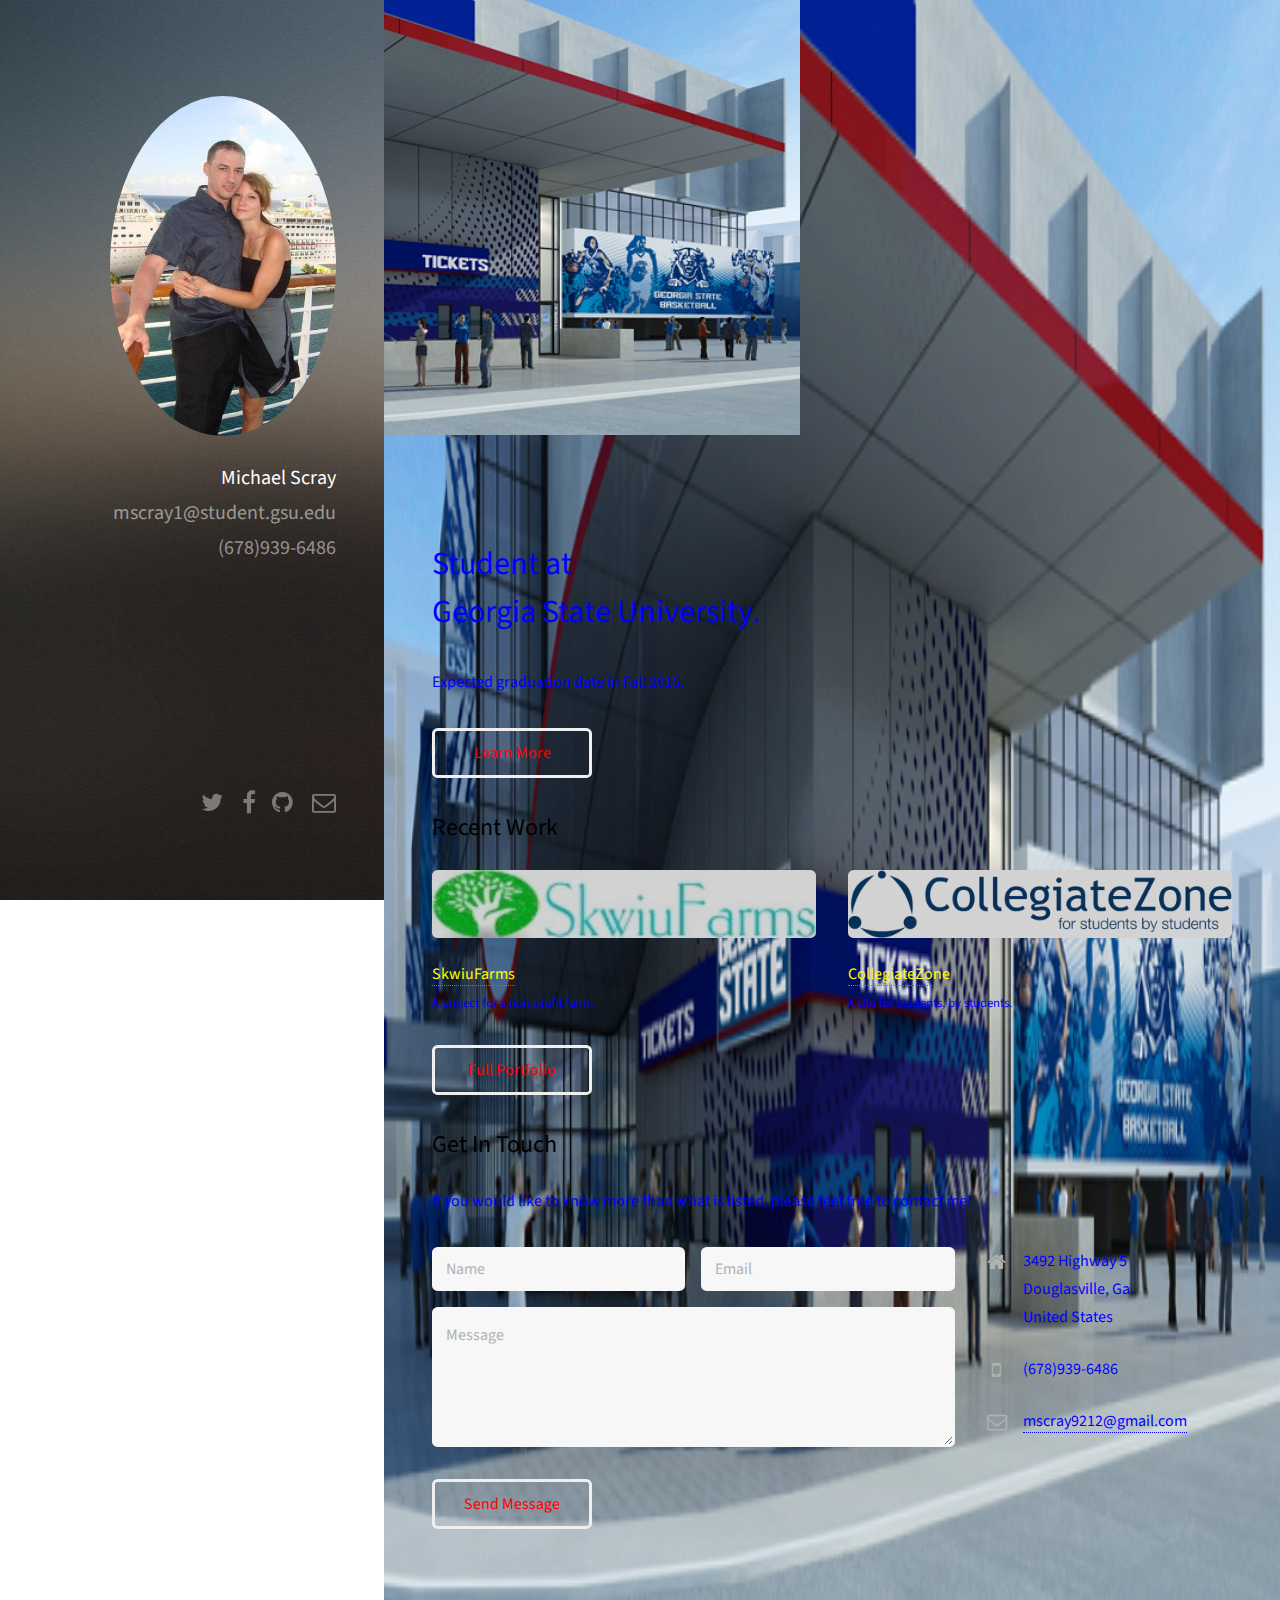
==== index.html @ 7fb7ee99 "Initial checkin for Profiles" ====
<!DOCTYPE HTML>
<!--
	Strata by HTML5 UP
	html5up.net | @n33co
	Free for personal and commercial use under the CCA 3.0 license (html5up.net/license)
-->
<html>
	<head>
	<font color="blue">
		<title>Michael Scray</title>
		<meta http-equiv="content-type" content="text/html; charset=utf-8" />
		<meta name="description" content="" />
		<meta name="keywords" content="" />
		<!--[if lte IE 8]><script src="css/ie/html5shiv.js"></script><![endif]-->
		<script src="js/jquery.min.js"></script>
		<script src="js/jquery.poptrox.min.js"></script>
		<script src="js/skel.min.js"></script>
		<script src="js/init.js"></script>
		<noscript>
			<link rel="stylesheet" href="css/skel.css" />
			<link rel="stylesheet" href="css/style.css" />
			<link rel="stylesheet" href="css/style-xlarge.css" />
		</noscript>
		<!--[if lte IE 8]><link rel="stylesheet" href="css/ie/v8.css" /><![endif]-->
	</head>
	<body id="top">
		<image src = "../images/GeorgiaState.jpg" class="body">

		<!-- Header -->
			<header id="header">
				<a href="#" class="image avatar"><img src="images/MichaelScray.jpg" alt="" /></a>
				<h1><strong>Michael Scray</strong><br />
				<br>mscray1@student.gsu.edu<br />
				<br>(678)939-6486 <br/>
				</h1>
			</header>

		<!-- Main -->
			<div id="main">
				<!-- One -->
					<section id="one">
						<header class="major">
							<h2><font color="blue">Student at<br />
							Georgia State University.</font></h2>
						</header>
						<font color="blue">
						<p>Expected graduation date in Fall 2015.</p>
						</font>
						<ul class="actions">
							<li><a href="https://www.linkedin.com/pub/michael-scray/62/291/188" class="button">Learn More</a></li>
						</ul>
					</section>

				<!-- Two -->
					<section id="two">
					<!-- Current log size is 1000 x 177!!!!! -->
						<h2><font color="black">Recent Work</font></h2>
						<div class="row">
							<article class="6u 12u$(xsmall) work-item">
								<a href="images/fulls/01.jpg" class="image fit thumb"><img src="images/SFlogo.jpg" alt="SkwiuFarms" /></a>
								<h3><a href="http://www.ironduke.cs.gsu.edu/~scray/index.html"> <font color="yellow">SkwiuFarms</font></a></h3>
								<p>A project for a non-profit farm.</p>
							</article>
							<article class="6u$ 12u$(xsmall) work-item">
								<a href="images/fulls/02.jpg" class="image fit thumb"><img src="images/CZlogo.png" alt="CollegiateZone" /></a>
								<h3><a href="http://www.collegiatezone.org"> <font color="yellow">CollegiateZone</font></a></h3>
								<p>A site for students, by students.</p>
							</article>
						</div>
						<ul class="actions">
							<li><a href="#" class="button">Full Portfolio</a></li>
						</ul>
					</section>

				<!-- Three -->
					<section id="three">
						<h2><font color="black">Get In Touch</font></h2>
						<p>If you would like to know more than what is listed, please feel free to contact me!</p>
						<div class="row">
							<div class="8u 12u$(small)">
								<form method="post" action="#">
									<div class="row uniform 50%">
										<div class="6u 12u$(xsmall)"><input type="text" name="name" id="name" placeholder="Name" /></div>
										<div class="6u$ 12u$(xsmall)"><input type="email" name="email" id="email" placeholder="Email" /></div>
										<div class="12u$"><textarea name="message" id="message" placeholder="Message" rows="4"></textarea></div>
									</div>
								</form>
								<ul class="actions">
									<li><input type="submit" value="Send Message"/></li>
								</ul>
							</div>
							<div class="4u$ 12u$(small)">
								<ul class="labeled-icons">
									<li>
										<h3 class="icon fa-home"><span class="label">Address</span></h3>
										3492 Highway 5<br />
										Douglasville, Ga.<br />
										United States
									</li>
									<li>
										<h3 class="icon fa-mobile"><span class="label">Phone</span></h3>
										(678)939-6486
									</li>
									<li>
										<h3 class="icon fa-envelope-o"><span class="label">Email</span></h3>
										<a href="mail.google.com">mscray9212@gmail.com</a>
									</li>
								</ul>
							</div>
						</div>
					</section>
					</font>

				<!-- Four -->
				<!--
					<section id="four">
						<h2>Elements</h2>

						<section>
							<h4>Text</h4>
							<p>This is <b>bold</b> and this is <strong>strong</strong>. This is <i>italic</i> and this is <em>emphasized</em>.
							This is <sup>superscript</sup> text and this is <sub>subscript</sub> text.
							This is <u>underlined</u> and this is code: <code>for (;;) { ... }</code>. Finally, <a href="#">this is a link</a>.</p>
							<hr />
							<header>
								<h4>Heading with a Subtitle</h4>
								<p></p>
							</header>
							<p></p>
							<header>
								<h5>Heading with a Subtitle</h5>
								<p></p>
							</header>
							<p></p>
							<hr />
							<h2>Heading Level 2</h2>
							<h3>Heading Level 3</h3>
							<h4>Heading Level 4</h4>
							<h5>Heading Level 5</h5>
							<h6>Heading Level 6</h6>
							<hr />
							<h5>Blockquote</h5>
							<blockquote></blockquote>
							<h5>Preformatted</h5>
							<pre><code>i = 0;

		while (!deck.isInOrder()) {
			print 'Iteration ' + i;
			deck.shuffle();
			i++;
		}

		print 'It took ' + i + ' iterations to sort the deck.';</code></pre>
						</section>

						<section>
							<h4>Lists</h4>
							<div class="row">
								<div class="6u 12u$(xsmall)">
									<h5>Unordered</h5>
									<ul>
									</ul>
									<h5>Alternate</h5>
									<ul class="alt">
									</ul>
								</div>
								<div class="6u$ 12u$(xsmall)">
									<h5>Ordered</h5>
									<ol>
									</ol>
									<h5>Icons</h5>
									<ul class="icons">
										<li><a href="#" class="icon fa-twitter"><span class="label">Twitter</span></a></li>
										<li><a href="#" class="icon fa-facebook"><span class="label">Facebook</span></a></li>
										<li><a href="#" class="icon fa-instagram"><span class="label">Instagram</span></a></li>
										<li><a href="#" class="icon fa-github"><span class="label">Github</span></a></li>
										<li><a href="#" class="icon fa-dribbble"><span class="label">Dribbble</span></a></li>
										<li><a href="#" class="icon fa-tumblr"><span class="label">Tumblr</span></a></li>
									</ul>
								</div>
							</div>
							<h5>Actions</h5>
							<ul class="actions">
								<li><a href="#" class="button special">Default</a></li>
								<li><a href="#" class="button">Default</a></li>
							</ul>
							<ul class="actions small">
								<li><a href="#" class="button special small">Small</a></li>
								<li><a href="#" class="button small">Small</a></li>
							</ul>
							<div class="row">
									<ul class="actions vertical">
										<li><a href="#" class="button special">Default</a></li>
										<li><a href="#" class="button">Default</a></li>
									</ul>
								</div>
								<div class="6u$ 12u$(small)">
									<ul class="actions vertical small">
										<li><a href="#" class="button special small">Small</a></li>
										<li><a href="#" class="button small">Small</a></li>
									</ul>
								</div>
								<div class="6u 12u$(small)">
									<ul class="actions vertical">
										<li><a href="#" class="button special fit">Default</a></li>
										<li><a href="#" class="button fit">Default</a></li>
									</ul>
								</div>
								<div class="6u$ 12u$(small)">
									<ul class="actions vertical small">
										<li><a href="#" class="button special small fit">Small</a></li>
										<li><a href="#" class="button small fit">Small</a></li>
									</ul>
								</div>
							</div>
						</section>

						
						<section>
							<h4>Buttons</h4>
							<ul class="actions">
								<li><a href="#" class="button special">Special</a></li>
								<li><a href="#" class="button">Default</a></li>
							</ul>
							<ul class="actions">
								<li><a href="#" class="button big">Big</a></li>
								<li><a href="#" class="button">Default</a></li>
								<li><a href="#" class="button small">Small</a></li>
							</ul>
							<ul class="actions fit">
								<li><a href="#" class="button special fit">Fit</a></li>
								<li><a href="#" class="button fit">Fit</a></li>
							</ul>
							<ul class="actions fit small">
								<li><a href="#" class="button special fit small">Fit + Small</a></li>
								<li><a href="#" class="button fit small">Fit + Small</a></li>
							</ul>
							<ul class="actions">
								<li><a href="#" class="button special icon fa-download">Icon</a></li>
								<li><a href="#" class="button icon fa-download">Icon</a></li>
							</ul>
							<ul class="actions">
								<li><span class="button special disabled">Special</span></li>
								<li><span class="button disabled">Default</span></li>
							</ul>
						</section>

						<section>
							<h4>Form</h4>
							<form method="post" action="#">
								<div class="row uniform 50%">
									<div class="6u 12u$(xsmall)">
										<input type="text" name="demo-name" id="demo-name" value="" placeholder="Name" />
									</div>
									<div class="6u$ 12u$(xsmall)">
										<input type="email" name="demo-email" id="demo-email" value="" placeholder="Email" />
									</div>
									<div class="12u$">
										<div class="select-wrapper">
											<select name="demo-category" id="demo-category">
												<option value="">- Category -</option>
												<option value="1">Manufacturing</option>
												<option value="1">Shipping</option>
												<option value="1">Administration</option>
												<option value="1">Human Resources</option>
											</select>
										</div>
									</div>
									<div class="4u 12u$(small)">
										<input type="radio" id="demo-priority-low" name="demo-priority" checked>
										<label for="demo-priority-low">Low Priority</label>
									</div>
									<div class="4u 12u$(small)">
										<input type="radio" id="demo-priority-normal" name="demo-priority">
										<label for="demo-priority-normal">Normal Priority</label>
									</div>
									<div class="4u$ 12u(small)">
										<input type="radio" id="demo-priority-high" name="demo-priority">
										<label for="demo-priority-high">High Priority</label>
									</div>
									<div class="6u 12u$(small)">
										<input type="checkbox" id="demo-copy" name="demo-copy">
										<label for="demo-copy">Email me a copy of this message</label>
									</div>
									<div class="6u$ 12u$(small)">
										<input type="checkbox" id="demo-human" name="demo-human" checked>
										<label for="demo-human">I am a human and not a robot</label>
									</div>
									<div class="12u$">
										<textarea name="demo-message" id="demo-message" placeholder="Enter your message" rows="6"></textarea>
									</div>
									<div class="12u$">
										<ul class="actions">
											<li><input type="submit" value="Send Message" class="special" /></li>
											<li><input type="reset" value="Reset" /></li>
										</ul>
									</div>
								</div>
							</form>
						</section>

						<section>
							<h4>Image</h4>
							<h5>Fit</h5>
							<div class="box alt">
								<div class="row 50% uniform">
									<div class="12u$"><span class="image fit"><img src="images/fulls/05.jpg" alt="" /></span></div>
									<div class="4u"><span class="image fit"><img src="images/thumbs/01.jpg" alt="" /></span></div>
									<div class="4u"><span class="image fit"><img src="images/thumbs/02.jpg" alt="" /></span></div>
									<div class="4u$"><span class="image fit"><img src="images/thumbs/03.jpg" alt="" /></span></div>
									<div class="4u"><span class="image fit"><img src="images/thumbs/04.jpg" alt="" /></span></div>
									<div class="4u"><span class="image fit"><img src="images/thumbs/05.jpg" alt="" /></span></div>
									<div class="4u$"><span class="image fit"><img src="images/thumbs/06.jpg" alt="" /></span></div>
									<div class="4u"><span class="image fit"><img src="images/thumbs/03.jpg" alt="" /></span></div>
									<div class="4u"><span class="image fit"><img src="images/thumbs/02.jpg" alt="" /></span></div>
									<div class="4u$"><span class="image fit"><img src="images/thumbs/01.jpg" alt="" /></span></div>
								</div>
							</div>
							<h5>Left &amp; Right</h5>
							<p><span class="image left"><img src="images/avatar.jpg" alt="SFlogo.jpg" /></span></p>
							<p><span class="image right"><img src="images/avatar.jpg" alt="CZlogo.png" /></span></p>
						</section>

					</section>
				-->

			</div>

		<!-- Footer -->
			<footer id="footer">
				<ul class="icons">	
					<li><a href="https://twitter.com/mscray9212" class="icon fa-twitter"><span class="label">Twitter</span></a></li>
					<li><a href="https://www.facebook.com/michael.scray.7" class="icon fa-facebook"><span class="label">Facebook</span></a>
					<li><a href="https://github.com/mscray9212" class="icon fa-github"><span class="label">Github</span></a></li>
					<li><a href="#" class="icon fa-envelope-o"><span class="label">Email</span></a></li>
				</ul>
			</footer>

	</body>
</html>
---- css/skel.css ----
/* Resets (http://meyerweb.com/eric/tools/css/reset/ | v2.0 | 20110126 | License: none (public domain)) */

	html,body,div,span,applet,object,iframe,h1,h2,h3,h4,h5,h6,p,blockquote,pre,a,abbr,acronym,address,big,cite,code,del,dfn,em,img,ins,kbd,q,s,samp,small,strike,strong,sub,sup,tt,var,b,u,i,center,dl,dt,dd,ol,ul,li,fieldset,form,label,legend,table,caption,tbody,tfoot,thead,tr,th,td,article,aside,canvas,details,embed,figure,figcaption,footer,header,hgroup,menu,nav,output,ruby,section,summary,time,mark,audio,video{margin:0;padding:0;border:0;font-size:100%;font:inherit;vertical-align:baseline;}article,aside,details,figcaption,figure,footer,header,hgroup,menu,nav,section{display:block;}body{line-height:1;}ol,ul{list-style:none;}blockquote,q{quotes:none;}blockquote:before,blockquote:after,q:before,q:after{content:'';content:none;}table{border-collapse:collapse;border-spacing:0;}body{-webkit-text-size-adjust:none}

/* Box Model */

	*, *:before, *:after {
		-moz-box-sizing: border-box;
		-webkit-box-sizing: border-box;
		box-sizing: border-box;
	}

/* Container */

	.container {
		margin-left: auto;
		margin-right: auto;

		/* width: (containers) */
		width: 100%;
	}

	/* Modifiers */

		/* 125% */
			.container.\31 25\25 {
				width: 100%;

				/* max-width: (containers * 1.25) */
				max-width: 125%;

				/* min-width: (containers) */
				min-width: 100%;
			}

		/* 75% */
			.container.\37 5\25 {

				/* width: (containers * 0.75) */
				width: 75%;

			}

		/* 50% */
			.container.\35 0\25 {

				/* width: (containers * 0.50) */
				width: 50%;

			}

		/* 25% */
			.container.\32 5\25 {

				/* width: (containers * 0.25) */
				width: 25%;

			}

/* Grid */

	.row {
		border-bottom: solid 1px transparent;
	}

	.row > * {
		float: left;
	}

	.row:after, .row:before {
		content: '';
		display: block;
		clear: both;
		height: 0;
	}

	.row.uniform > * > :first-child {
		margin-top: 0;
	}

	.row.uniform > * > :last-child {
		margin-bottom: 0;
	}

	/* Gutters */

		/* Normal */

			.row > * {
				/* padding: (gutters.horizontal) 0 0 (gutters.vertical) */
				padding: 0 0 0 2.5em;
			}

			.row {
				/* margin: -(gutters.horizontal) 0 -1px -(gutters.vertical) */
				margin: 0 0 -1px -2.5em;
			}

			.row.uniform > * {
				/* padding: (gutters.vertical) 0 0 (gutters.vertical) */
				padding: 2.5em 0 0 2.5em;
			}

			.row.uniform {
				/* margin: -(gutters.vertical) 0 -1px -(gutters.vertical) */
				margin: -2.5em 0 -1px -2.5em;
			}

		/* 200% */

			.row.\32 00\25 > * {
				/* padding: (gutters.horizontal) 0 0 (gutters.vertical) */
				padding: 0 0 0 5em;
			}

			.row.\32 00\25 {
				/* margin: -(gutters.horizontal) 0 -1px -(gutters.vertical) */
				margin: 0 0 -1px -5em;
			}

			.row.uniform.\32 00\25 > * {
				/* padding: (gutters.vertical) 0 0 (gutters.vertical) */
				padding: 5em 0 0 5em;
			}

			.row.uniform.\32 00\25 {
				/* margin: -(gutters.vertical) 0 -1px -(gutters.vertical) */
				margin: -5em 0 -1px -5em;
			}

		/* 150% */

			.row.\31 50\25 > * {
				/* padding: (gutters.horizontal) 0 0 (gutters.vertical) */
				padding: 0 0 0 3.75em;
			}

			.row.\31 50\25 {
				/* margin: -(gutters.horizontal) 0 -1px -(gutters.vertical) */
				margin: 0 0 -1px -3.75em;
			}

			.row.uniform.\31 50\25 > * {
				/* padding: (gutters.vertical) 0 0 (gutters.vertical) */
				padding: 3.75em 0 0 3.75em;
			}

			.row.uniform.\31 50\25 {
				/* margin: -(gutters.vertical) 0 -1px -(gutters.vertical) */
				margin: -3.75em 0 -1px -3.75em;
			}

		/* 50% */

			.row.\35 0\25 > * {
				/* padding: (gutters.horizontal) 0 0 (gutters.vertical) */
				padding: 0 0 0 1.25em;
			}

			.row.\35 0\25 {
				/* margin: -(gutters.horizontal) 0 -1px -(gutters.vertical) */
				margin: 0 0 -1px -1.25em;
			}

			.row.uniform.\35 0\25 > * {
				/* padding: (gutters.vertical) 0 0 (gutters.vertical) */
				padding: 1.25em 0 0 1.25em;
			}

			.row.uniform.\35 0\25 {
				/* margin: -(gutters.vertical) 0 -1px -(gutters.vertical) */
				margin: -1.25em 0 -1px -1.25em;
			}

		/* 25% */

			.row.\32 5\25 > * {
				/* padding: (gutters.horizontal) 0 0 (gutters.vertical) */
				padding: 0 0 0 0.625em;
			}

			.row.\32 5\25 {
				/* margin: -(gutters.horizontal) 0 -1px -(gutters.vertical) */
				margin: 0 0 -1px -0.625em;
			}

			.row.uniform.\32 5\25 > * {
				/* padding: (gutters.vertical) 0 0 (gutters.vertical) */
				padding: 0.625em 0 0 0.625em;
			}

			.row.uniform.\32 5\25 {
				/* margin: -(gutters.vertical) 0 -1px -(gutters.vertical) */
				margin: -0.625em 0 -1px -0.625em;
			}

		/* 0% */

			.row.\30 \25 > * {
				padding: 0;
			}

			.row.\30 \25 {
				margin: 0 0 -1px 0;
			}

	/* Cells */

		.\31 2u, .\31 2u\24 { width: 100%; clear: none; margin-left: 0; }
		.\31 1u, .\31 1u\24 { width: 91.6666666667%; clear: none; margin-left: 0; }
		.\31 0u, .\31 0u\24 { width: 83.3333333333%; clear: none; margin-left: 0; }
		.\39 u, .\39 u\24 { width: 75%; clear: none; margin-left: 0; }
		.\38 u, .\38 u\24 { width: 66.6666666667%; clear: none; margin-left: 0; }
		.\37 u, .\37 u\24 { width: 58.3333333333%; clear: none; margin-left: 0; }
		.\36 u, .\36 u\24 { width: 50%; clear: none; margin-left: 0; }
		.\35 u, .\35 u\24 { width: 41.6666666667%; clear: none; margin-left: 0; }
		.\34 u, .\34 u\24 { width: 33.3333333333%; clear: none; margin-left: 0; }
		.\33 u, .\33 u\24 { width: 25%; clear: none; margin-left: 0; }
		.\32 u, .\32 u\24 { width: 16.6666666667%; clear: none; margin-left: 0; }
		.\31 u, .\31 u\24 { width: 8.3333333333%; clear: none; margin-left: 0; }

		.\31 2u\24 + *,
		.\31 1u\24 + *,
		.\31 0u\24 + *,
		.\39 u\24 + *,
		.\38 u\24 + *,
		.\37 u\24 + *,
		.\36 u\24 + *,
		.\35 u\24 + *,
		.\34 u\24 + *,
		.\33 u\24 + *,
		.\32 u\24 + *,
		.\31 u\24 + * {
			clear: left;
		}

		.\-11u { margin-left: 91.6666666667% }
		.\-10u { margin-left: 83.3333333333% }
		.\-9u { margin-left: 75% }
		.\-8u { margin-left: 66.6666666667% }
		.\-7u { margin-left: 58.3333333333% }
		.\-6u { margin-left: 50% }
		.\-5u { margin-left: 41.6666666667% }
		.\-4u { margin-left: 33.3333333333% }
		.\-3u { margin-left: 25% }
		.\-2u { margin-left: 16.6666666667% }
		.\-1u { margin-left: 8.3333333333% }
---- css/style.css ----
@import url(font-awesome.min.css);
@import url("http://fonts.googleapis.com/css?family=Source+Sans+Pro:400,400italic");

/*
	Strata by HTML5 UP
	html5up.net | @n33co
	Free for personal and commercial use under the CCA 3.0 license (html5up.net/license)
*/

/* Basic */

	body {
		background: url("../images/GeorgiaState.jpg");
		/*overflow: hidden;*/
		background-size: 70% 100%;
    	background-repeat: no-repeat;
    	background-position: right;
    	/*background-repeat: no repeat;*/
	}

		body.is-loading *, body.is-loading *:before, body.is-loading *:after {
			-moz-animation: none !important;
			-webkit-animation: none !important;
			-o-animation: none !important;
			-ms-animation: none !important;
			animation: none !important;
			-moz-transition: none !important;
			-webkit-transition: none !important;
			-o-transition: none !important;
			-ms-transition: none !important;
			transition: none !important;
		}
	
	/*.fill {
		overflow: hidden;
		background-size: cover;
		background-position: center;
		background-image:"../images/GeorgiaState.jpg";
	}*/

	body, input, select, textarea {
		color: #a2a2a2;
		font-family: "Source Sans Pro", Helvetica, sans-serif;
		font-size: 16pt;
		font-weight: 400;
		line-height: 1.75em;
	}

	a {
		-moz-transition: color 0.2s ease-in-out, border-color 0.2s ease-in-out;
		-webkit-transition: color 0.2s ease-in-out, border-color 0.2s ease-in-out;
		-o-transition: color 0.2s ease-in-out, border-color 0.2s ease-in-out;
		-ms-transition: color 0.2s ease-in-out, border-color 0.2s ease-in-out;
		transition: color 0.2s ease-in-out, border-color 0.2s ease-in-out;
		border-bottom: dotted 1px;
		color: #49bf9d;
		text-decoration: none;
	}

		a:hover {
			border-bottom-color: transparent;
			color: #49bf9d !important;
			text-decoration: none;
		}

	strong, b {
		color: #787878;
		font-weight: 400;
	}

	em, i {
		font-style: italic;
	}

	p {
		margin: 0 0 2em 0;
	}

	h1, h2, h3, h4, h5, h6 {
		color: #787878;
		font-weight: 400;
		line-height: 1em;
		margin: 0 0 1em 0;
	}

		h1 a, h2 a, h3 a, h4 a, h5 a, h6 a {
			color: inherit;
			text-decoration: none;
		}

	h1 {
		font-size: 2em;
		line-height: 1.5em;
	}

	h2 {
		font-size: 1.5em;
		line-height: 1.5em;
	}

	h3 {
		font-size: 1.25em;
		line-height: 1.5em;
	}

	h4 {
		font-size: 1.1em;
		line-height: 1.5em;
	}

	h5 {
		font-size: 0.9em;
		line-height: 1.5em;
	}

	h6 {
		font-size: 0.7em;
		line-height: 1.5em;
	}

	sub {
		font-size: 0.8em;
		position: relative;
		top: 0.5em;
	}

	sup {
		font-size: 0.8em;
		position: relative;
		top: -0.5em;
	}

	hr {
		border: 0;
		border-bottom: solid 2px #efefef;
		margin: 2em 0;
	}

		hr.major {
			margin: 3em 0;
		}

	blockquote {
		border-left: solid 6px #efefef;
		font-style: italic;
		margin: 0 0 2em 0;
		padding: 0.5em 0 0.5em 1.5em;
	}

	code {
		background: #f7f7f7;
		border-radius: 0.35em;
		border: solid 2px #efefef;
		font-family: "Courier New", monospace;
		font-size: 0.9em;
		margin: 0 0.25em;
		padding: 0.25em 0.65em;
	}

	pre {
		-webkit-overflow-scrolling: touch;
		font-family: "Courier New", monospace;
		font-size: 0.9em;
		margin: 0 0 2em 0;
	}

		pre code {
			display: block;
			line-height: 1.75em;
			padding: 1em 1.5em;
			overflow-x: auto;
		}

	.align-left {
		text-align: left;
	}

	.align-center {
		text-align: center;
	}

	.align-right {
		text-align: right;
	}

/* Section/Article */

	section.special, article.special {
		text-align: center;
	}

	header p {
		color: #b2b2b2;
		position: relative;
		margin: 0 0 1.5em 0;
	}

	header h2 + p {
		font-size: 1.25em;
		margin-top: -1em;
		line-height: 1.5em;
	}

	header h3 + p {
		font-size: 1.1em;
		margin-top: -0.8em;
		line-height: 1.5em;
	}

	header h4 + p,
	header h5 + p,
	header h6 + p {
		font-size: 0.9em;
		margin-top: -0.6em;
		line-height: 1.5em;
	}

	header.major h2 {
		font-size: 2em;
	}

/* Form */

	form {
		margin: 0 0 2em 0;
	}

	label {
		color: #787878;
		display: block;
		font-size: 0.9em;
		font-weight: 400;
		margin: 0 0 1em 0;
	}

	input[type="text"],
	input[type="password"],
	input[type="email"],
	select,
	textarea {
		-moz-appearance: none;
		-webkit-appearance: none;
		-o-appearance: none;
		-ms-appearance: none;
		appearance: none;
		background: #f7f7f7;
		border-radius: 0.35em;
		border: solid 2px transparent;
		color: inherit;
		display: block;
		outline: 0;
		padding: 0 0.75em;
		text-decoration: none;
		width: 100%;
	}

		input[type="text"]:invalid,
		input[type="password"]:invalid,
		input[type="email"]:invalid,
		select:invalid,
		textarea:invalid {
			box-shadow: none;
		}

		input[type="text"]:focus,
		input[type="password"]:focus,
		input[type="email"]:focus,
		select:focus,
		textarea:focus {
			border-color: #49bf9d;
		}

	.select-wrapper {
		text-decoration: none;
		display: block;
		position: relative;
	}

		.select-wrapper:before {
			-moz-osx-font-smoothing: grayscale;
			-webkit-font-smoothing: antialiased;
			font-family: FontAwesome;
			font-style: normal;
			font-weight: normal;
			text-transform: none !important;
		}

		.select-wrapper:before {
			color: #dfdfdf;
			content: '\f078';
			display: block;
			height: 2.75em;
			line-height: 2.75em;
			pointer-events: none;
			position: absolute;
			right: 0;
			text-align: center;
			top: 0;
			width: 2.75em;
		}

		.select-wrapper select::-ms-expand {
			display: none;
		}

	input[type="text"],
	input[type="password"],
	input[type="email"],
	select {
		height: 2.75em;
	}

	textarea {
		padding: 0.75em;
	}

	input[type="checkbox"],
	input[type="radio"] {
		-moz-appearance: none;
		-webkit-appearance: none;
		-o-appearance: none;
		-ms-appearance: none;
		appearance: none;
		display: block;
		float: left;
		margin-right: -2em;
		opacity: 0;
		width: 1em;
		z-index: -1;
	}

		input[type="checkbox"] + label,
		input[type="radio"] + label {
			text-decoration: none;
			color: #a2a2a2;
			cursor: pointer;
			display: inline-block;
			font-size: 1em;
			font-weight: 400;
			padding-left: 2.4em;
			padding-right: 0.75em;
			position: relative;
		}

			input[type="checkbox"] + label:before,
			input[type="radio"] + label:before {
				-moz-osx-font-smoothing: grayscale;
				-webkit-font-smoothing: antialiased;
				font-family: FontAwesome;
				font-style: normal;
				font-weight: normal;
				text-transform: none !important;
			}

			input[type="checkbox"] + label:before,
			input[type="radio"] + label:before {
				background: #f7f7f7;
				border-radius: 0.35em;
				border: solid 2px transparent;
				content: '';
				display: inline-block;
				height: 1.65em;
				left: 0;
				line-height: 1.58125em;
				position: absolute;
				text-align: center;
				top: 0;
				width: 1.65em;
			}

		input[type="checkbox"]:checked + label:before,
		input[type="radio"]:checked + label:before {
			background: #787878;
			border-color: #787878;
			color: #fff;
			content: '\f00c';
		}

		input[type="checkbox"]:focus + label:before,
		input[type="radio"]:focus + label:before {
			border-color: #49bf9d;
		}

	input[type="checkbox"] + label:before {
		border-radius: 0.35em;
	}

	input[type="radio"] + label:before {
		border-radius: 100%;
	}

	::-webkit-input-placeholder {
		color: #b2b2b2 !important;
		opacity: 1.0;
	}

	:-moz-placeholder {
		color: #b2b2b2 !important;
		opacity: 1.0;
	}

	::-moz-placeholder {
		color: #b2b2b2 !important;
		opacity: 1.0;
	}

	:-ms-input-placeholder {
		color: #b2b2b2 !important;
		opacity: 1.0;
	}

	.formerize-placeholder {
		color: #b2b2b2 !important;
		opacity: 1.0;
	}

/* Box */

	.box {
		border-radius: 0.35em;
		border: solid 2px #efefef;
		margin-bottom: 2em;
		padding: 1.5em;
	}

		.box > :last-child,
		.box > :last-child > :last-child,
		.box > :last-child > :last-child > :last-child {
			margin-bottom: 0;
		}

		.box.alt {
			border: 0;
			border-radius: 0;
			padding: 0;
		}

/* Icon */

	.icon {
		text-decoration: none;
		border-bottom: none;
		position: relative;
	}

		.icon:before {
			-moz-osx-font-smoothing: grayscale;
			-webkit-font-smoothing: antialiased;
			font-family: FontAwesome;
			font-style: normal;
			font-weight: normal;
			text-transform: none !important;
		}

		.icon > .label {
			display: none;
		}

/* Image */

	.image {
		border-radius: 0.35em;
		border: 0;
		display: inline-block;
		position: relative;
	}

		.image:before {
			-moz-transition: opacity 0.2s ease-in-out;
			-webkit-transition: opacity 0.2s ease-in-out;
			-o-transition: opacity 0.2s ease-in-out;
			-ms-transition: opacity 0.2s ease-in-out;
			transition: opacity 0.2s ease-in-out;
			background: url("images/overlay.png");
			border-radius: 0.35em;
			content: '';
			display: block;
			height: 100%;
			left: 0;
			opacity: 0.5;
			position: absolute;
			top: 0;
			width: 100%;
		}

		.image.thumb {
			text-align: center;
		}

			.image.thumb:after {
				-moz-transition: opacity 0.2s ease-in-out;
				-webkit-transition: opacity 0.2s ease-in-out;
				-o-transition: opacity 0.2s ease-in-out;
				-ms-transition: opacity 0.2s ease-in-out;
				transition: opacity 0.2s ease-in-out;
				border-radius: 0.35em;
				border: solid 3px rgba(255, 255, 255, 0.5);
				color: #fff;
				content: 'View';
				display: inline-block;
				font-size: 0.8em;
				font-weight: 400;
				left: 50%;
				line-height: 2.25em;
				margin: -1.25em 0 0 -3em;
				opacity: 0;
				padding: 0 1.5em;
				position: absolute;
				text-align: center;
				text-decoration: none;
				top: 50%;
				white-space: nowrap;
			}

			.image.thumb:hover:after {
				background: url("images/overlay.png"),url("#");
				opacity: 1.0;
			}

			.image.thumb:hover:before {
				background: url("images/overlay.png"), url("images/overlay.png");
				opacity: 1.0;
			}

		.image img {
			border-radius: 0.35em;
			display: block;
		}

		.image.left {
			float: left;
			margin: 0 1.5em 1em 0;
			top: 0.25em;
		}

		.image.right {
			float: right;
			margin: 0 0 1em 1.5em;
			top: 0.25em;
		}

		.image.left, .image.right {
			max-width: 40%;
		}

			.image.left img, .image.right img {
				width: 100%;
			}

		.image.fit {
			display: block;
			margin: 0 0 2em 0;
			width: 100%;
		}

			.image.fit img {
				width: 100%;
			}

		.image.avatar {
			border-radius: 100%;
		}

			.image.avatar:before {
				display: none;
			}

			.image.avatar img {
				border-radius: 100%;
				height: 340px;
			}

/* List */

	ol {
		list-style: decimal;
		margin: 0 0 2em 0;
		padding-left: 1.25em;
	}

		ol li {
			padding-left: 0.25em;
		}

	ul {
		list-style: disc;
		margin: 0 0 2em 0;
		padding-left: 1em;
	}

		ul li {
			padding-left: 0.5em;
		}

		ul.alt {
			list-style: none;
			padding-left: 0;
		}

			ul.alt li {
				border-top: solid 2px #efefef;
				padding: 0.5em 0;
			}

				ul.alt li:first-child {
					border-top: 0;
					padding-top: 0;
				}

		ul.icons {
			cursor: default;
			list-style: none;
			padding-left: 0;
		}

			ul.icons li {
				display: inline-block;
				padding: 0 1em 0 0;
			}

				ul.icons li:last-child {
					padding-right: 0;
				}

				ul.icons li .icon:before {
					font-size: 1.5em;
				}

		ul.actions {
			cursor: default;
			list-style: none;
			padding-left: 0;
		}

			ul.actions li {
				display: inline-block;
				padding: 0 1em 0 0;
				vertical-align: middle;
			}

				ul.actions li:last-child {
					padding-right: 0;
				}

			ul.actions.small li {
				padding: 0 0.5em 0 0;
			}

			ul.actions.vertical li {
				display: block;
				padding: 1em 0 0 0;
			}

				ul.actions.vertical li:first-child {
					padding-top: 0;
				}

				ul.actions.vertical li > * {
					margin-bottom: 0;
				}

			ul.actions.vertical.small li {
				padding: 0.5em 0 0 0;
			}

				ul.actions.vertical.small li:first-child {
					padding-top: 0;
				}

			ul.actions.fit {
				display: table;
				margin-left: -1em;
				padding: 0;
				table-layout: fixed;
				width: calc(100% + 1em);
			}

				ul.actions.fit li {
					display: table-cell;
					padding: 0 0 0 1em;
				}

					ul.actions.fit li > * {
						margin-bottom: 0;
					}

				ul.actions.fit.small {
					margin-left: -0.5em;
					width: calc(100% + 0.5em);
				}

					ul.actions.fit.small li {
						padding: 0 0 0 0.5em;
					}

		ul.labeled-icons {
			list-style: none;
			padding: 0;
		}

			ul.labeled-icons li {
				line-height: 1.75em;
				margin: 1.5em 0 0 0;
				padding-left: 2.25em;
				position: relative;
			}

				ul.labeled-icons li:first-child {
					margin-top: 0;
				}

				ul.labeled-icons li a {
					color: inherit;
				}

				ul.labeled-icons li h3 {
					color: #b2b2b2;
					left: 0;
					position: absolute;
					text-align: center;
					top: 0;
					width: 1em;
				}

	dl {
		margin: 0 0 2em 0;
	}

/* Table */

	.table-wrapper {
		-webkit-overflow-scrolling: touch;
		overflow-x: auto;
	}

	table {
		margin: 0 0 2em 0;
		width: 100%;
	}

		table tbody tr {
			border: solid 1px #efefef;
			border-left: 0;
			border-right: 0;
		}

			table tbody tr:nth-child(2n + 1) {
				background-color: #f7f7f7;
			}

		table td {
			padding: 0.75em 0.75em;
		}

		table th {
			color: #787878;
			font-size: 0.9em;
			font-weight: 400;
			padding: 0 0.75em 0.75em 0.75em;
			text-align: left;
		}

		table thead {
			border-bottom: solid 2px #efefef;
		}

		table tfoot {
			border-top: solid 2px #efefef;
		}

		table.alt {
			border-collapse: separate;
		}

			table.alt tbody tr td {
				border: solid 2px #efefef;
				border-left-width: 0;
				border-top-width: 0;
			}

				table.alt tbody tr td:first-child {
					border-left-width: 2px;
				}

			table.alt tbody tr:first-child td {
				border-top-width: 2px;
			}

			table.alt thead {
				border-bottom: 0;
			}

			table.alt tfoot {
				border-top: 0;
			}

/* Button */

	input[type="submit"],
	input[type="reset"],
	input[type="button"],
	.button {
		-moz-appearance: none;
		-webkit-appearance: none;
		-o-appearance: none;
		-ms-appearance: none;
		appearance: none;
		-moz-transition: background-color 0.2s ease-in-out, color 0.2s ease-in-out, border-color 0.2s ease-in-out;
		-webkit-transition: background-color 0.2s ease-in-out, color 0.2s ease-in-out, border-color 0.2s ease-in-out;
		-o-transition: background-color 0.2s ease-in-out, color 0.2s ease-in-out, border-color 0.2s ease-in-out;
		-ms-transition: background-color 0.2s ease-in-out, color 0.2s ease-in-out, border-color 0.2s ease-in-out;
		transition: background-color 0.2s ease-in-out, color 0.2s ease-in-out, border-color 0.2s ease-in-out;
		background-color: transparent;
		border-radius: 0.35em;
		border: solid 3px #efefef;
		color: red !important;
		cursor: pointer;
		display: inline-block;
		font-weight: 400;
		height: 3.15em;
		height: calc(2.75em + 6px);
		line-height: 2.75em;
		min-width: 10em;
		padding: 0 1.5em;
		text-align: center;
		text-decoration: none;
		white-space: nowrap;
	}

		input[type="submit"]:hover,
		input[type="reset"]:hover,
		input[type="button"]:hover,
		.button:hover {
			border-color: #49bf9d;
			color: green !important;
		}

		input[type="submit"]:active,
		input[type="reset"]:active,
		input[type="button"]:active,
		.button:active {
			background-color: rgba(73, 191, 157, 0.1);
			border-color: #49bf9d;
			color: #49bf9d !important;
		}

		input[type="submit"].icon,
		input[type="reset"].icon,
		input[type="button"].icon,
		.button.icon {
			padding-left: 1.35em;
		}

			input[type="submit"].icon:before,
			input[type="reset"].icon:before,
			input[type="button"].icon:before,
			.button.icon:before {
				margin-right: 0.5em;
			}

		input[type="submit"].fit,
		input[type="reset"].fit,
		input[type="button"].fit,
		.button.fit {
			display: block;
			margin: 0 0 1em 0;
			min-width: 0;
			width: 100%;
		}

		input[type="submit"].small,
		input[type="reset"].small,
		input[type="button"].small,
		.button.small {
			font-size: 0.8em;
		}

		input[type="submit"].big,
		input[type="reset"].big,
		input[type="button"].big,
		.button.big {
			font-size: 1.35em;
		}

		input[type="submit"].special,
		input[type="reset"].special,
		input[type="button"].special,
		.button.special {
			background-color: #49bf9d;
			border-color: #49bf9d;
			color: #ffffff !important;
		}

			input[type="submit"].special:hover,
			input[type="reset"].special:hover,
			input[type="button"].special:hover,
			.button.special:hover {
				background-color: #5cc6a7;
				border-color: #5cc6a7;
			}

			input[type="submit"].special:active,
			input[type="reset"].special:active,
			input[type="button"].special:active,
			.button.special:active {
				background-color: #3eb08f;
				border-color: #3eb08f;
			}

		input[type="submit"].disabled, input[type="submit"]:disabled,
		input[type="reset"].disabled,
		input[type="reset"]:disabled,
		input[type="button"].disabled,
		input[type="button"]:disabled,
		.button.disabled,
		.button:disabled {
			background-color: #e7e7e7 !important;
			border-color: #e7e7e7 !important;
			color: #b2b2b2 !important;
			cursor: default;
		}

/* Work Item */

	.work-item {
		margin: 0 0 2em 0;
	}

		.work-item .image {
			margin: 0 0 1.5em 0;
		}

		.work-item h3 {
			font-size: 1em;
			margin: 0 0 0.5em 0;
		}

		.work-item p {
			font-size: 0.8em;
			line-height: 1.5em;
			margin: 0;
		}

/* Header */

	#header {
		background-color: #1f1815;
		background-attachment: scroll,								fixed;
		background-image: url("images/overlay.png"), url("../images/bg.jpg");
		background-position: top left,							top left;
		background-repeat: repeat,								no-repeat;
		background-size: auto,								auto 100%;
		color: rgba(255, 255, 255, 0.5);
		height: 100%;
		left: 0;
		padding: 8em 4em 0 0;
		position: fixed;
		text-align: right;
		top: 0;
		width: 30%;
	}

		#header strong, #header b {
			color: #ffffff;
		}

		#header h2, #header h3, #header h4, #header h5, #header h6 {
			color: #ffffff;
		}

		#header h1 {
			color: rgba(255, 255, 255, 0.5);
			font-size: 1.35em;
			line-height: 1.75em;
			margin: 0;
		}

		#header .image.avatar {
			margin: 0 0 1em 0;
			/* width: 6.25em; MS edit here */
		}

/* Footer */

	#footer {
		bottom: 0;
		left: 0;
		padding: 0 4em 6em 0;
		position: fixed;
		text-align: right;
		width: 30%;
	}

		#footer .icons {
			margin: 1em 0 0 0;
		}

			#footer .icons a {
				color: rgba(255, 255, 255, 0.4);
			}

		#footer .copyright {
			color: rgba(255, 255, 255, 0.4);
			font-size: 0.8em;
			list-style: none;
			margin: 1em 0 0 0;
			padding: 0;
		}

			#footer .copyright li {
				border-left: solid 1px rgba(255, 255, 255, 0.25);
				display: inline-block;
				line-height: 1em;
				margin-left: 0.75em;
				padding-left: 0.75em;
			}

				#footer .copyright li:first-child {
					border-left: 0;
					margin-left: 0;
					padding-left: 0;
				}

				#footer .copyright li a {
					color: inherit;
				}

/* Main */

	#main {
		margin-left: 35%;
		max-width: 54em;
		padding: 8em 4em 4em 4em;
		width: calc(100% - 35%);
	}

		#main > section {
			border-top: solid 2px #efefef;
			margin: 4em 0 0 0;
			padding: 4em 0 0 0;
		}

			#main > section:first-child {
				border-top: 0;
				margin-top: 0;
				padding-top: 0;
			}

/* Poptrox */
	@-moz-keyframes spin { 0% { -moz-transform: rotate(0deg); -webkit-transform: rotate(0deg); -o-transform: rotate(0deg); -ms-transform: rotate(0deg); transform: rotate(0deg); } 100% { -moz-transform: rotate(360deg); -webkit-transform: rotate(360deg); -o-transform: rotate(360deg); -ms-transform: rotate(360deg); transform: rotate(360deg); } }
	@-webkit-keyframes spin { 0% { -moz-transform: rotate(0deg); -webkit-transform: rotate(0deg); -o-transform: rotate(0deg); -ms-transform: rotate(0deg); transform: rotate(0deg); } 100% { -moz-transform: rotate(360deg); -webkit-transform: rotate(360deg); -o-transform: rotate(360deg); -ms-transform: rotate(360deg); transform: rotate(360deg); } }
	@-o-keyframes spin { 0% { -moz-transform: rotate(0deg); -webkit-transform: rotate(0deg); -o-transform: rotate(0deg); -ms-transform: rotate(0deg); transform: rotate(0deg); } 100% { -moz-transform: rotate(360deg); -webkit-transform: rotate(360deg); -o-transform: rotate(360deg); -ms-transform: rotate(360deg); transform: rotate(360deg); } }
	@-ms-keyframes spin { 0% { -moz-transform: rotate(0deg); -webkit-transform: rotate(0deg); -o-transform: rotate(0deg); -ms-transform: rotate(0deg); transform: rotate(0deg); } 100% { -moz-transform: rotate(360deg); -webkit-transform: rotate(360deg); -o-transform: rotate(360deg); -ms-transform: rotate(360deg); transform: rotate(360deg); } }
	@keyframes spin { 0% { -moz-transform: rotate(0deg); -webkit-transform: rotate(0deg); -o-transform: rotate(0deg); -ms-transform: rotate(0deg); transform: rotate(0deg); } 100% { -moz-transform: rotate(360deg); -webkit-transform: rotate(360deg); -o-transform: rotate(360deg); -ms-transform: rotate(360deg); transform: rotate(360deg); } }

	.poptrox-popup {
		-moz-box-sizing: content-box;
		-webkit-box-sizing: content-box;
		-o-box-sizing: content-box;
		-ms-box-sizing: content-box;
		box-sizing: content-box;
		-webkit-tap-highlight-color: rgba(255, 255, 255, 0);
		background: #fff;
		border-radius: 0.35em;
		box-shadow: 0 0.1em 0.15em 0 rgba(0, 0, 0, 0.15);
		overflow: hidden;
		padding-bottom: 3em;
	}

		.poptrox-popup .loader {
			text-decoration: none;
			-moz-animation: spin 1s linear infinite;
			-webkit-animation: spin 1s linear infinite;
			-o-animation: spin 1s linear infinite;
			-ms-animation: spin 1s linear infinite;
			animation: spin 1s linear infinite;
			font-size: 1.5em;
			height: 1em;
			left: 50%;
			line-height: 1em;
			margin: -0.5em 0 0 -0.5em;
			position: absolute;
			top: 50%;
			width: 1em;
		}

			.poptrox-popup .loader:before {
				-moz-osx-font-smoothing: grayscale;
				-webkit-font-smoothing: antialiased;
				font-family: FontAwesome;
				font-style: normal;
				font-weight: normal;
				text-transform: none !important;
			}

			.poptrox-popup .loader:before {
				content: '\f1ce';
			}

		.poptrox-popup .caption {
			background: #fff;
			bottom: 0;
			cursor: default;
			font-size: 0.9em;
			height: 3em;
			left: 0;
			line-height: 2.8em;
			position: absolute;
			text-align: center;
			width: 100%;
			z-index: 1;
		}

		.poptrox-popup .nav-next,
		.poptrox-popup .nav-previous {
			text-decoration: none;
			-moz-transition: opacity 0.2s ease-in-out;
			-webkit-transition: opacity 0.2s ease-in-out;
			-o-transition: opacity 0.2s ease-in-out;
			-ms-transition: opacity 0.2s ease-in-out;
			transition: opacity 0.2s ease-in-out;
			-webkit-tap-highlight-color: rgba(255, 255, 255, 0);
			background: rgba(0, 0, 0, 0.01);
			cursor: pointer;
			background-image: "#";
			height: 100%;
			opacity: 0;
			position: absolute;
			top: 0;
			width: 50%;
		}

			.poptrox-popup .nav-next:before,
			.poptrox-popup .nav-previous:before {
				-moz-osx-font-smoothing: grayscale;
				-webkit-font-smoothing: antialiased;
				font-family: FontAwesome;
				font-style: normal;
				font-weight: normal;
				text-transform: none !important;
			}

			.poptrox-popup .nav-next:before,
			.poptrox-popup .nav-previous:before {
				color: #fff;
				font-size: 2.5em;
				height: 1em;
				line-height: 1em;
				margin-top: -0.75em;
				position: absolute;
				text-align: center;
				top: 50%;
				width: 1.5em;
			}

		.poptrox-popup .nav-next {
			right: 0;
		}

			.poptrox-popup .nav-next:before {
				content: '\f105';
				right: 0;
			}

		.poptrox-popup .nav-previous {
			left: 0;
		}

			.poptrox-popup .nav-previous:before {
				content: '\f104';
				left: 0;
			}

		.poptrox-popup .closer {
			text-decoration: none;
			-moz-transition: opacity 0.2s ease-in-out;
			-webkit-transition: opacity 0.2s ease-in-out;
			-o-transition: opacity 0.2s ease-in-out;
			-ms-transition: opacity 0.2s ease-in-out;
			transition: opacity 0.2s ease-in-out;
			-webkit-tap-highlight-color: rgba(255, 255, 255, 0);
			color: #fff;
			height: 4em;
			line-height: 4em;
			opacity: 0;
			position: absolute;
			right: 0;
			text-align: center;
			top: 0;
			width: 4em;
			z-index: 2;
		}

			.poptrox-popup .closer:before {
				-moz-osx-font-smoothing: grayscale;
				-webkit-font-smoothing: antialiased;
				font-family: FontAwesome;
				font-style: normal;
				font-weight: normal;
				text-transform: none !important;
			}

			.poptrox-popup .closer:before {
				-moz-box-sizing: content-box;
				-webkit-box-sizing: content-box;
				-o-box-sizing: content-box;
				-ms-box-sizing: content-box;
				box-sizing: content-box;
				border-radius: 100%;
				border: solid 3px rgba(255, 255, 255, 0.5);
				content: '\f00d';
				display: block;
				font-size: 1em;
				height: 1.75em;
				left: 50%;
				line-height: 1.75em;
				margin: -0.875em 0 0 -0.875em;
				position: absolute;
				top: 50%;
				width: 1.75em;
			}

		.poptrox-popup:hover .nav-next,
		.poptrox-popup:hover .nav-previous {
			opacity: 0.5;
		}

			.poptrox-popup:hover .nav-next:hover,
			.poptrox-popup:hover .nav-previous:hover {
				opacity: 1.0;
			}

		.poptrox-popup:hover .closer {
			opacity: 0.5;
		}

			.poptrox-popup:hover .closer:hover {
				opacity: 1.0;
			}

/* Touch */

	body.is-touch .image.thumb:before {
		opacity: 0.5 !important;
	}

	body.is-touch .image.thumb:after {
		display: none !important;
	}

	body.is-touch #header {
		background-attachment: scroll;
		background-size: auto, cover;
	}

	body.is-touch .poptrox-popup .nav-next,
	body.is-touch .poptrox-popup .nav-previous,
	body.is-touch .poptrox-popup .closer {
		opacity: 1.0 !important;
	}
---- css/style-xlarge.css ----
/*
	Strata by HTML5 UP
	html5up.net | @n33co
	Free for personal and commercial use under the CCA 3.0 license (html5up.net/license)
*/

/* Basic */

	body, input, select, textarea {
		font-size: 12pt;
	}
---- css/ie/v8.css ----
/*
	Strata by HTML5 UP
	html5up.net | @n33co
	Free for personal and commercial use under the CCA 3.0 license (html5up.net/license)
*/

/* Button */

	input[type="submit"],
	input[type="reset"],
	input[type="button"],
	.button {
		position: relative;
		-ms-behavior: url("css/ie/PIE.htc");
	}

/* Form */

	input[type="text"],
	input[type="password"],
	input[type="email"],
	select,
	textarea {
		position: relative;
		-ms-behavior: url("css/ie/PIE.htc");
	}

	input[type="text"],
	input[type="password"],
	input[type="email"],
	select {
		height: 2.75em;
		line-height: 2.75em;
	}

	input[type="checkbox"] + label:before,
	input[type="radio"] + label:before {
		display: none;
	}

/* Image */

	.image {
		position: relative;
		-ms-behavior: url("css/ie/PIE.htc");
	}

		.image:before, .image:after {
			display: none !important;
		}

		.image img {
			position: relative;
			-ms-behavior: url("css/ie/PIE.htc");
		}

/* Header */

	#header {
		background-image: url("../../images/bg.jpg");
		background-repeat: no-repeat;
		background-size: cover;
		-ms-behavior: url("css/ie/backgroundsize.min.htc");
	}

		#header h1 {
			color: #ffffff;
		}

/* Footer */

	#footer .icons a {
		color: #ffffff;
	}
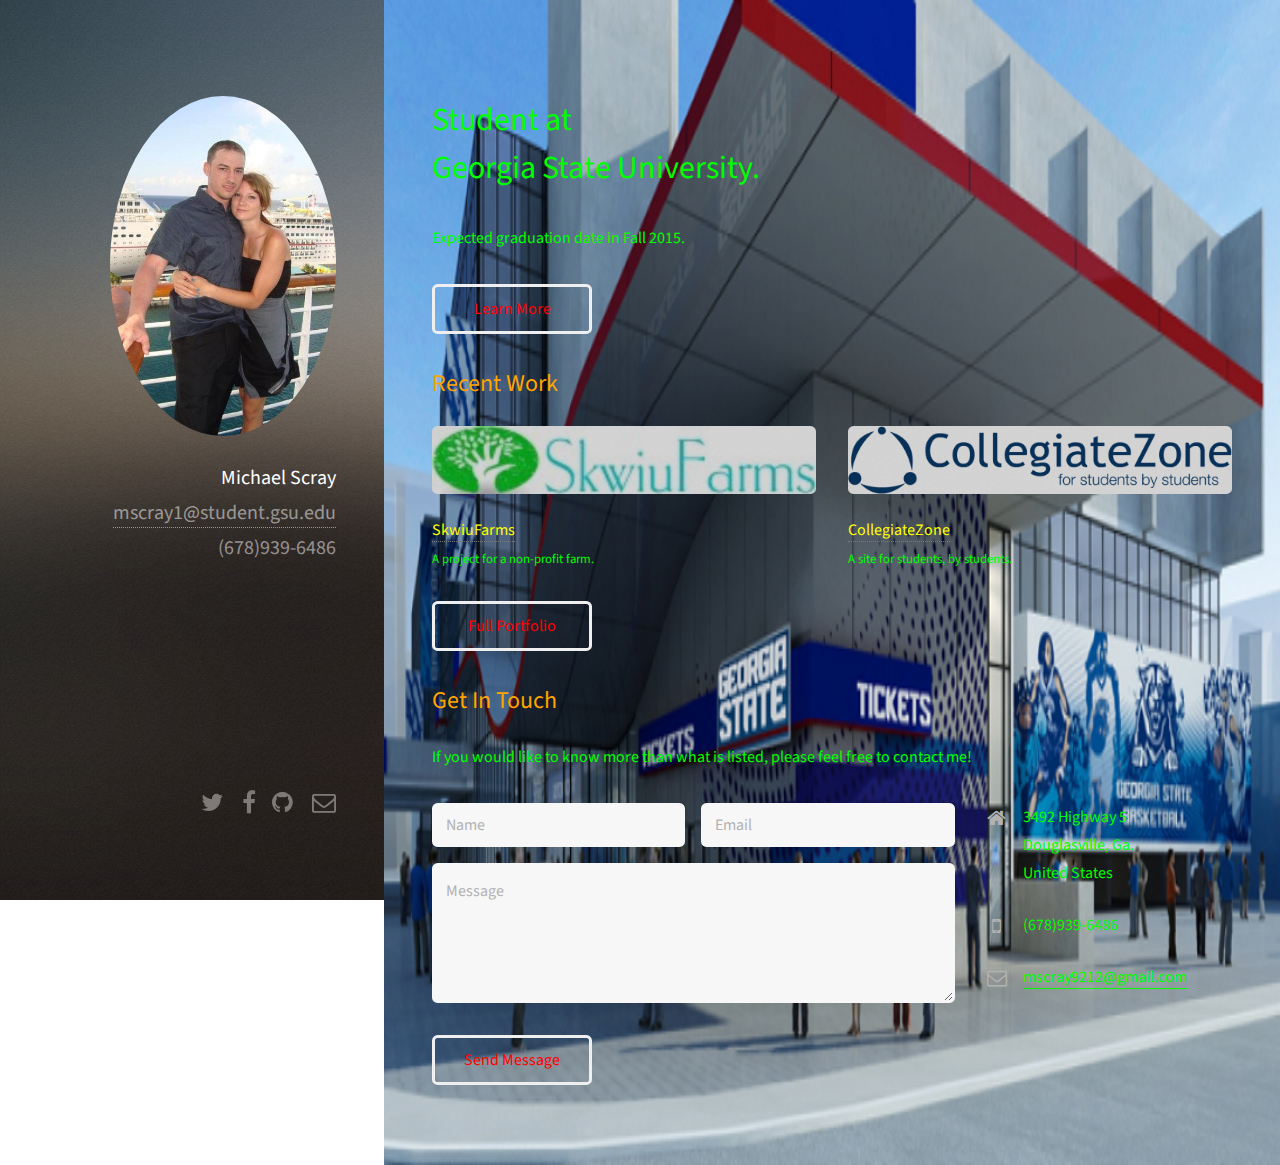
==== commit e99daf34: "Recent" ====
--- a/index.html
+++ b/index.html
@@ -6,7 +6,7 @@
 -->
 <html>
 	<head>
-	<font color="blue">
+	<font color="lime">
 		<title>Michael Scray</title>
 		<meta http-equiv="content-type" content="text/html; charset=utf-8" />
 		<meta name="description" content="" />
@@ -24,13 +24,12 @@
 		<!--[if lte IE 8]><link rel="stylesheet" href="css/ie/v8.css" /><![endif]-->
 	</head>
 	<body id="top">
-		<image src = "../images/GeorgiaState.jpg" class="body">
 
 		<!-- Header -->
 			<header id="header">
 				<a href="#" class="image avatar"><img src="images/MichaelScray.jpg" alt="" /></a>
 				<h1><strong>Michael Scray</strong><br />
-				<br>mscray1@student.gsu.edu<br />
+				<br><a href="mailto:mscray1@student.gsu.edu">mscray1@student.gsu.edu </a><br>
 				<br>(678)939-6486 <br/>
 				</h1>
 			</header>
@@ -40,10 +39,10 @@
 				<!-- One -->
 					<section id="one">
 						<header class="major">
-							<h2><font color="blue">Student at<br />
+							<h2><font color="lime">Student at<br />
 							Georgia State University.</font></h2>
 						</header>
-						<font color="blue">
+						<font color="lime">
 						<p>Expected graduation date in Fall 2015.</p>
 						</font>
 						<ul class="actions">
@@ -54,7 +53,7 @@
 				<!-- Two -->
 					<section id="two">
 					<!-- Current log size is 1000 x 177!!!!! -->
-						<h2><font color="black">Recent Work</font></h2>
+						<h2><font color="orange">Recent Work</font></h2>
 						<div class="row">
 							<article class="6u 12u$(xsmall) work-item">
 								<a href="images/fulls/01.jpg" class="image fit thumb"><img src="images/SFlogo.jpg" alt="SkwiuFarms" /></a>
@@ -68,13 +67,13 @@
 							</article>
 						</div>
 						<ul class="actions">
-							<li><a href="#" class="button">Full Portfolio</a></li>
+							<li><a href="https://www.linkedin.com/pub/michael-scray/62/291/188" class="button">Full Portfolio</a></li>
 						</ul>
 					</section>
 
 				<!-- Three -->
 					<section id="three">
-						<h2><font color="black">Get In Touch</font></h2>
+						<h2><font color="orange">Get In Touch</font></h2>
 						<p>If you would like to know more than what is listed, please feel free to contact me!</p>
 						<div class="row">
 							<div class="8u 12u$(small)">
@@ -103,7 +102,7 @@
 									</li>
 									<li>
 										<h3 class="icon fa-envelope-o"><span class="label">Email</span></h3>
-										<a href="mail.google.com">mscray9212@gmail.com</a>
+										<a href="mailto:mscray9212@gmail.com">mscray9212@gmail.com</a>
 									</li>
 								</ul>
 							</div>
@@ -332,7 +331,7 @@
 					<li><a href="https://twitter.com/mscray9212" class="icon fa-twitter"><span class="label">Twitter</span></a></li>
 					<li><a href="https://www.facebook.com/michael.scray.7" class="icon fa-facebook"><span class="label">Facebook</span></a>
 					<li><a href="https://github.com/mscray9212" class="icon fa-github"><span class="label">Github</span></a></li>
-					<li><a href="#" class="icon fa-envelope-o"><span class="label">Email</span></a></li>
+					<li><a href="mailto:mscray9212@gmail.com" class="icon fa-envelope-o"><span class="label">Email</span></a></li>
 				</ul>
 			</footer>
 
--- a/css/style.css
+++ b/css/style.css
@@ -39,7 +39,7 @@
 	}*/
 
 	body, input, select, textarea {
-		color: #a2a2a2;
+		color: lime;
 		font-family: "Source Sans Pro", Helvetica, sans-serif;
 		font-size: 16pt;
 		font-weight: 400;
@@ -513,12 +513,11 @@
 			}
 
 			.image.thumb:hover:after {
-				background: url("images/overlay.png"),url("#");
+				background: url("images/overlay.png");
 				opacity: 1.0;
 			}
 
 			.image.thumb:hover:before {
-				background: url("images/overlay.png"), url("images/overlay.png");
 				opacity: 1.0;
 			}
 
@@ -1045,6 +1044,16 @@
 				margin-top: 0;
 				padding-top: 0;
 			}
+			
+/* Gif */
+
+	.gif-container {
+	<body style="background-color:green">
+ 		background-image: url("http://upload.wikimedia.org/wikipedia/commons/2/27/Forgard2-003.gif") center;
+  		background-size: cover;
+
+  		height: 100%;
+}
 
 /* Poptrox */
 	@-moz-keyframes spin { 0% { -moz-transform: rotate(0deg); -webkit-transform: rotate(0deg); -o-transform: rotate(0deg); -ms-transform: rotate(0deg); transform: rotate(0deg); } 100% { -moz-transform: rotate(360deg); -webkit-transform: rotate(360deg); -o-transform: rotate(360deg); -ms-transform: rotate(360deg); transform: rotate(360deg); } }
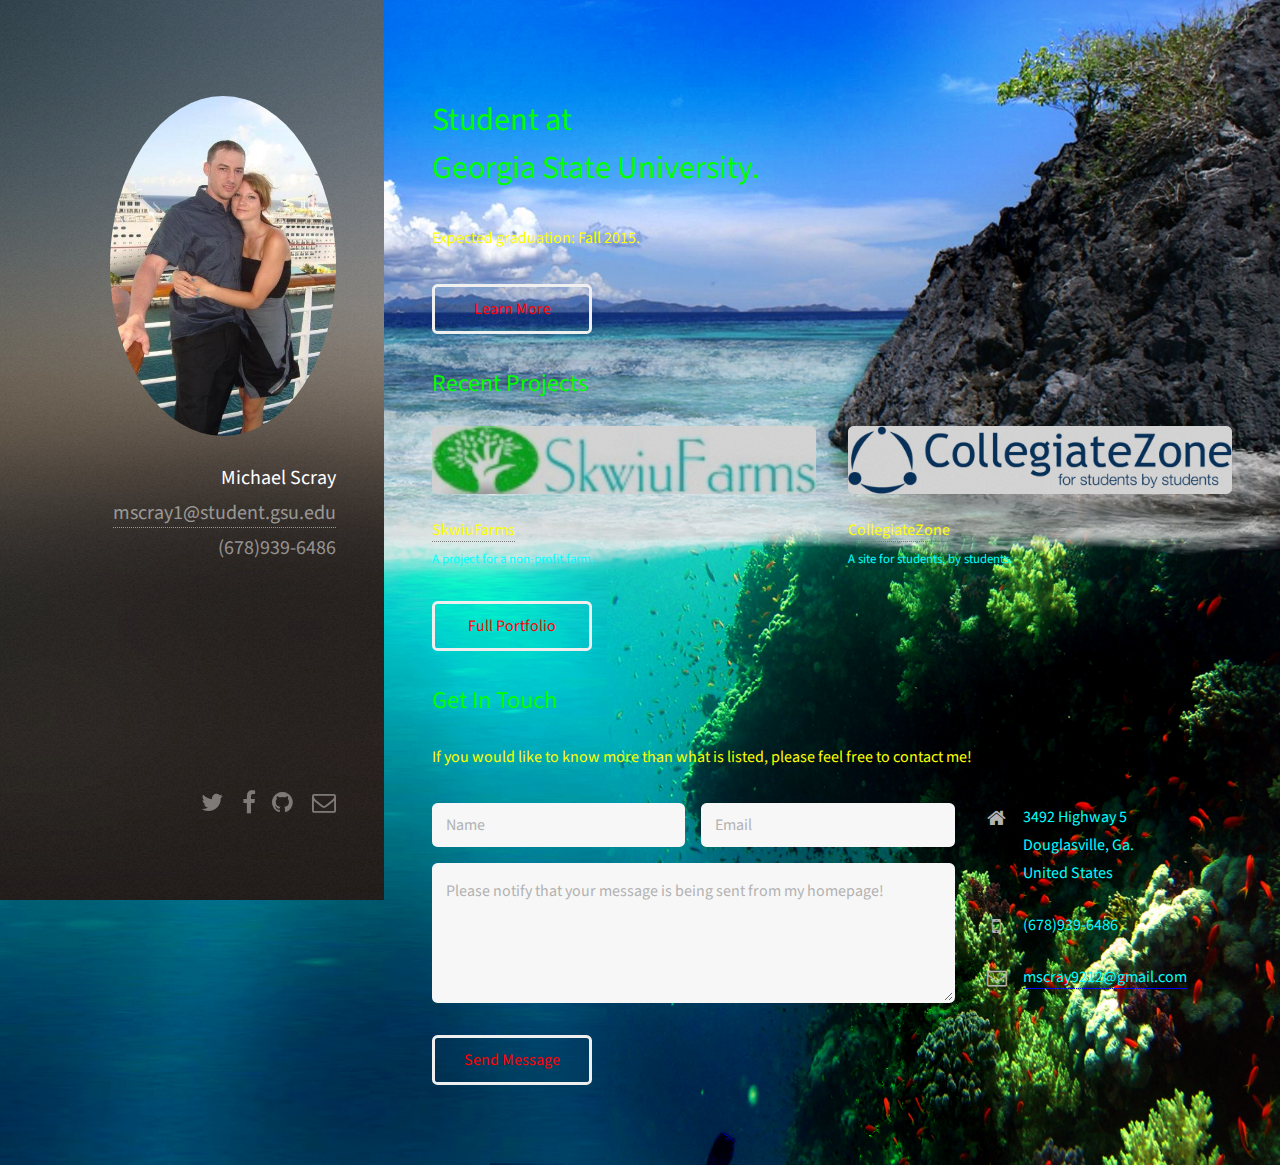
==== commit e1eff923: "Changed background and fonts" ====
--- a/index.html
+++ b/index.html
@@ -6,7 +6,7 @@
 -->
 <html>
 	<head>
-	<font color="lime">
+	<font color="blue">
 		<title>Michael Scray</title>
 		<meta http-equiv="content-type" content="text/html; charset=utf-8" />
 		<meta name="description" content="" />
@@ -28,9 +28,9 @@
 		<!-- Header -->
 			<header id="header">
 				<a href="#" class="image avatar"><img src="images/MichaelScray.jpg" alt="" /></a>
-				<h1><strong>Michael Scray</strong><br />
-				<br><a href="mailto:mscray1@student.gsu.edu">mscray1@student.gsu.edu </a><br>
-				<br>(678)939-6486 <br/>
+				<h1><strong><right>Michael Scray</right></strong><br />
+				<br><a href="mailto:mscray1@student.gsu.edu"><right>mscray1@student.gsu.edu </right></a><br>
+				<br><right>(678)939-6486 </right><br/>
 				</h1>
 			</header>
 
@@ -42,9 +42,10 @@
 							<h2><font color="lime">Student at<br />
 							Georgia State University.</font></h2>
 						</header>
-						<font color="lime">
-						<p>Expected graduation date in Fall 2015.</p>
+						<font color="yellow">
+						<p>Expected graduation: Fall 2015.</p>
 						</font>
+						
 						<ul class="actions">
 							<li><a href="https://www.linkedin.com/pub/michael-scray/62/291/188" class="button">Learn More</a></li>
 						</ul>
@@ -53,17 +54,17 @@
 				<!-- Two -->
 					<section id="two">
 					<!-- Current log size is 1000 x 177!!!!! -->
-						<h2><font color="orange">Recent Work</font></h2>
+						<h2><b><font color="lime">Recent Projects</font></b></h2>
 						<div class="row">
 							<article class="6u 12u$(xsmall) work-item">
-								<a href="images/fulls/01.jpg" class="image fit thumb"><img src="images/SFlogo.jpg" alt="SkwiuFarms" /></a>
-								<h3><a href="http://www.ironduke.cs.gsu.edu/~scray/index.html"> <font color="yellow">SkwiuFarms</font></a></h3>
-								<p>A project for a non-profit farm.</p>
+								<a href="images/SFlogo.jpg" class="image fit thumb"><img src="images/SFlogo.jpg" alt="SkwiuFarms" /></a>
+								<h3><a href="./SkwiuFarms.html"> <font color="yellow">SkwiuFarms</font></a></h3>
+								<p><font color="aqua">A project for a non-profit farm.</font></p>
 							</article>
 							<article class="6u$ 12u$(xsmall) work-item">
-								<a href="images/fulls/02.jpg" class="image fit thumb"><img src="images/CZlogo.png" alt="CollegiateZone" /></a>
+								<a href="images/CZlogo.png" class="image fit thumb"><img src="images/CZlogo.png" alt="CollegiateZone" /></a>
 								<h3><a href="http://www.collegiatezone.org"> <font color="yellow">CollegiateZone</font></a></h3>
-								<p>A site for students, by students.</p>
+								<p><font color="aqua">A site for students, by students.</font></p>
 							</article>
 						</div>
 						<ul class="actions">
@@ -73,15 +74,16 @@
 
 				<!-- Three -->
 					<section id="three">
-						<h2><font color="orange">Get In Touch</font></h2>
-						<p>If you would like to know more than what is listed, please feel free to contact me!</p>
+						<h2><font color="lime">Get In Touch</font></h2>
+						<p><font color="yellow">If you would like to know more than what is listed, please feel free to contact me!</font></p>
 						<div class="row">
 							<div class="8u 12u$(small)">
 								<form method="post" action="#">
 									<div class="row uniform 50%">
 										<div class="6u 12u$(xsmall)"><input type="text" name="name" id="name" placeholder="Name" /></div>
 										<div class="6u$ 12u$(xsmall)"><input type="email" name="email" id="email" placeholder="Email" /></div>
-										<div class="12u$"><textarea name="message" id="message" placeholder="Message" rows="4"></textarea></div>
+										<div class="12u$"><textarea name="message" id="message" 
+										placeholder="Please notify that your message is being sent from my homepage!" rows="4"></textarea></div>
 									</div>
 								</form>
 								<ul class="actions">
@@ -92,17 +94,24 @@
 								<ul class="labeled-icons">
 									<li>
 										<h3 class="icon fa-home"><span class="label">Address</span></h3>
+										<font color="aqua">
 										3492 Highway 5<br />
 										Douglasville, Ga.<br />
 										United States
+										</font>
 									</li>
 									<li>
 										<h3 class="icon fa-mobile"><span class="label">Phone</span></h3>
+										<font color="aqua">
 										(678)939-6486
+										</font>
 									</li>
 									<li>
 										<h3 class="icon fa-envelope-o"><span class="label">Email</span></h3>
-										<a href="mailto:mscray9212@gmail.com">mscray9212@gmail.com</a>
+										<a href="mailto:mscray9212@gmail.com">
+										<font color="aqua">
+										mscray9212@gmail.com</a>
+										</font>
 									</li>
 								</ul>
 							</div>
--- a/css/style.css
+++ b/css/style.css
@@ -10,9 +10,9 @@
 /* Basic */
 
 	body {
-		background: url("../images/GeorgiaState.jpg");
+		background: url("../images/Ocean.jpg");
 		/*overflow: hidden;*/
-		background-size: 70% 100%;
+		background-size: auto 100%;
     	background-repeat: no-repeat;
     	background-position: right;
     	/*background-repeat: no repeat;*/
@@ -31,7 +31,7 @@
 			transition: none !important;
 		}
 	
-	/*.fill {
+	/*fill {
 		overflow: hidden;
 		background-size: cover;
 		background-position: center;
@@ -39,7 +39,7 @@
 	}*/
 
 	body, input, select, textarea {
-		color: lime;
+		/*color: white;*/
 		font-family: "Source Sans Pro", Helvetica, sans-serif;
 		font-size: 16pt;
 		font-weight: 400;
@@ -513,7 +513,7 @@
 			}
 
 			.image.thumb:hover:after {
-				background: url("images/overlay.png");
+				background: url("images/#");
 				opacity: 1.0;
 			}
 
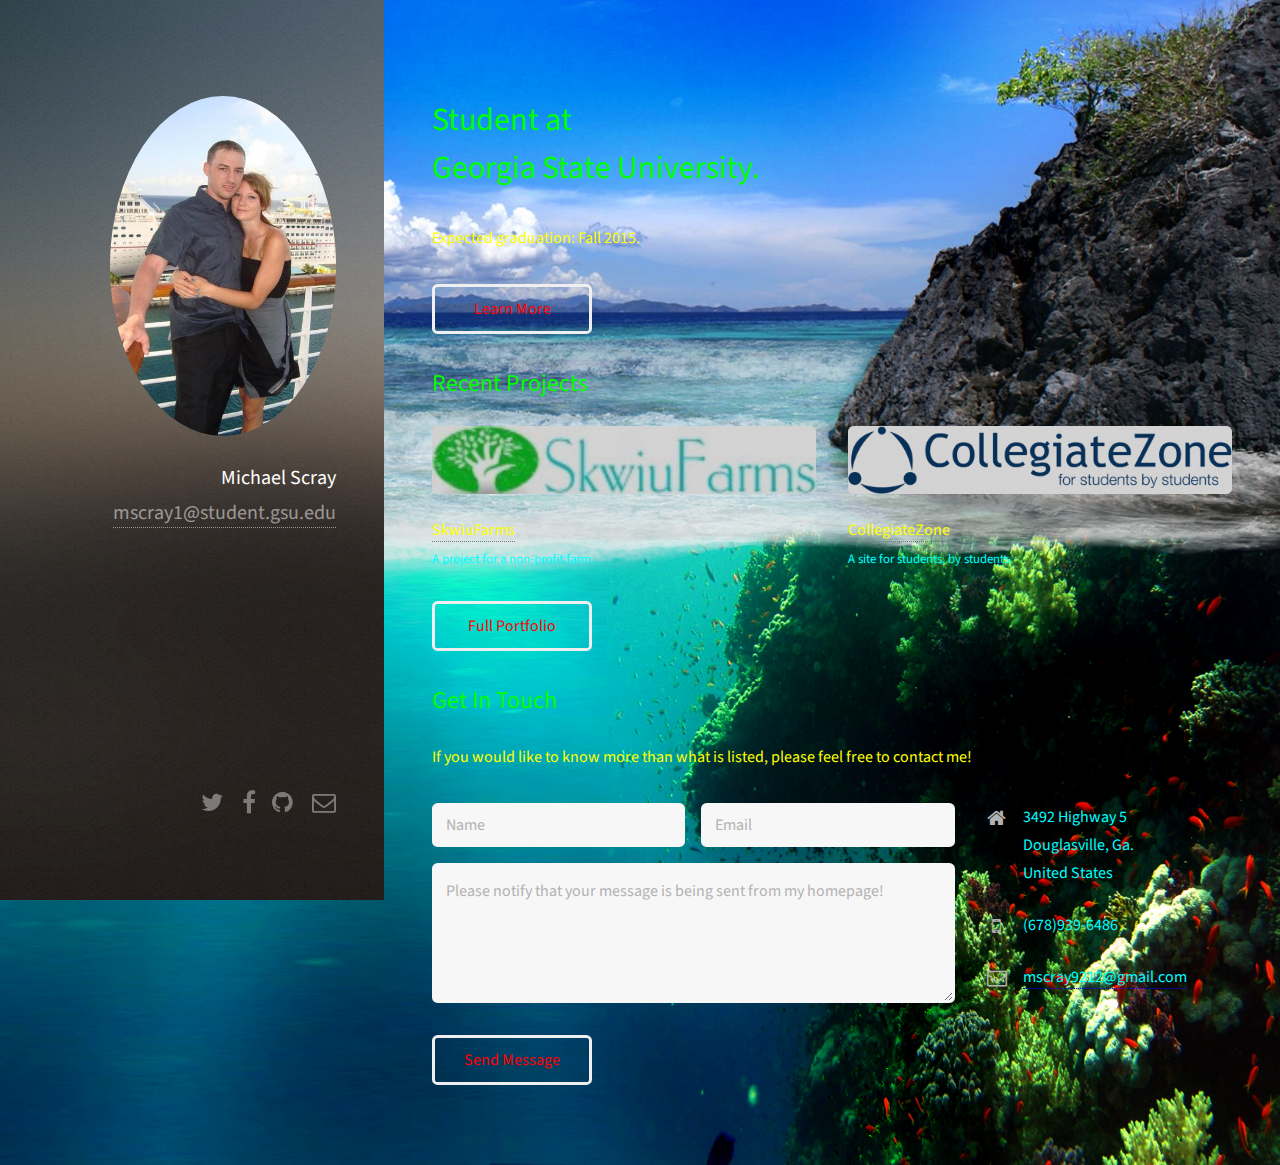
==== commit 9b34c105: "removed phone number." ====
--- a/index.html
+++ b/index.html
@@ -30,7 +30,6 @@
 				<a href="#" class="image avatar"><img src="images/MichaelScray.jpg" alt="" /></a>
 				<h1><strong><right>Michael Scray</right></strong><br />
 				<br><a href="mailto:mscray1@student.gsu.edu"><right>mscray1@student.gsu.edu </right></a><br>
-				<br><right>(678)939-6486 </right><br/>
 				</h1>
 			</header>
 
